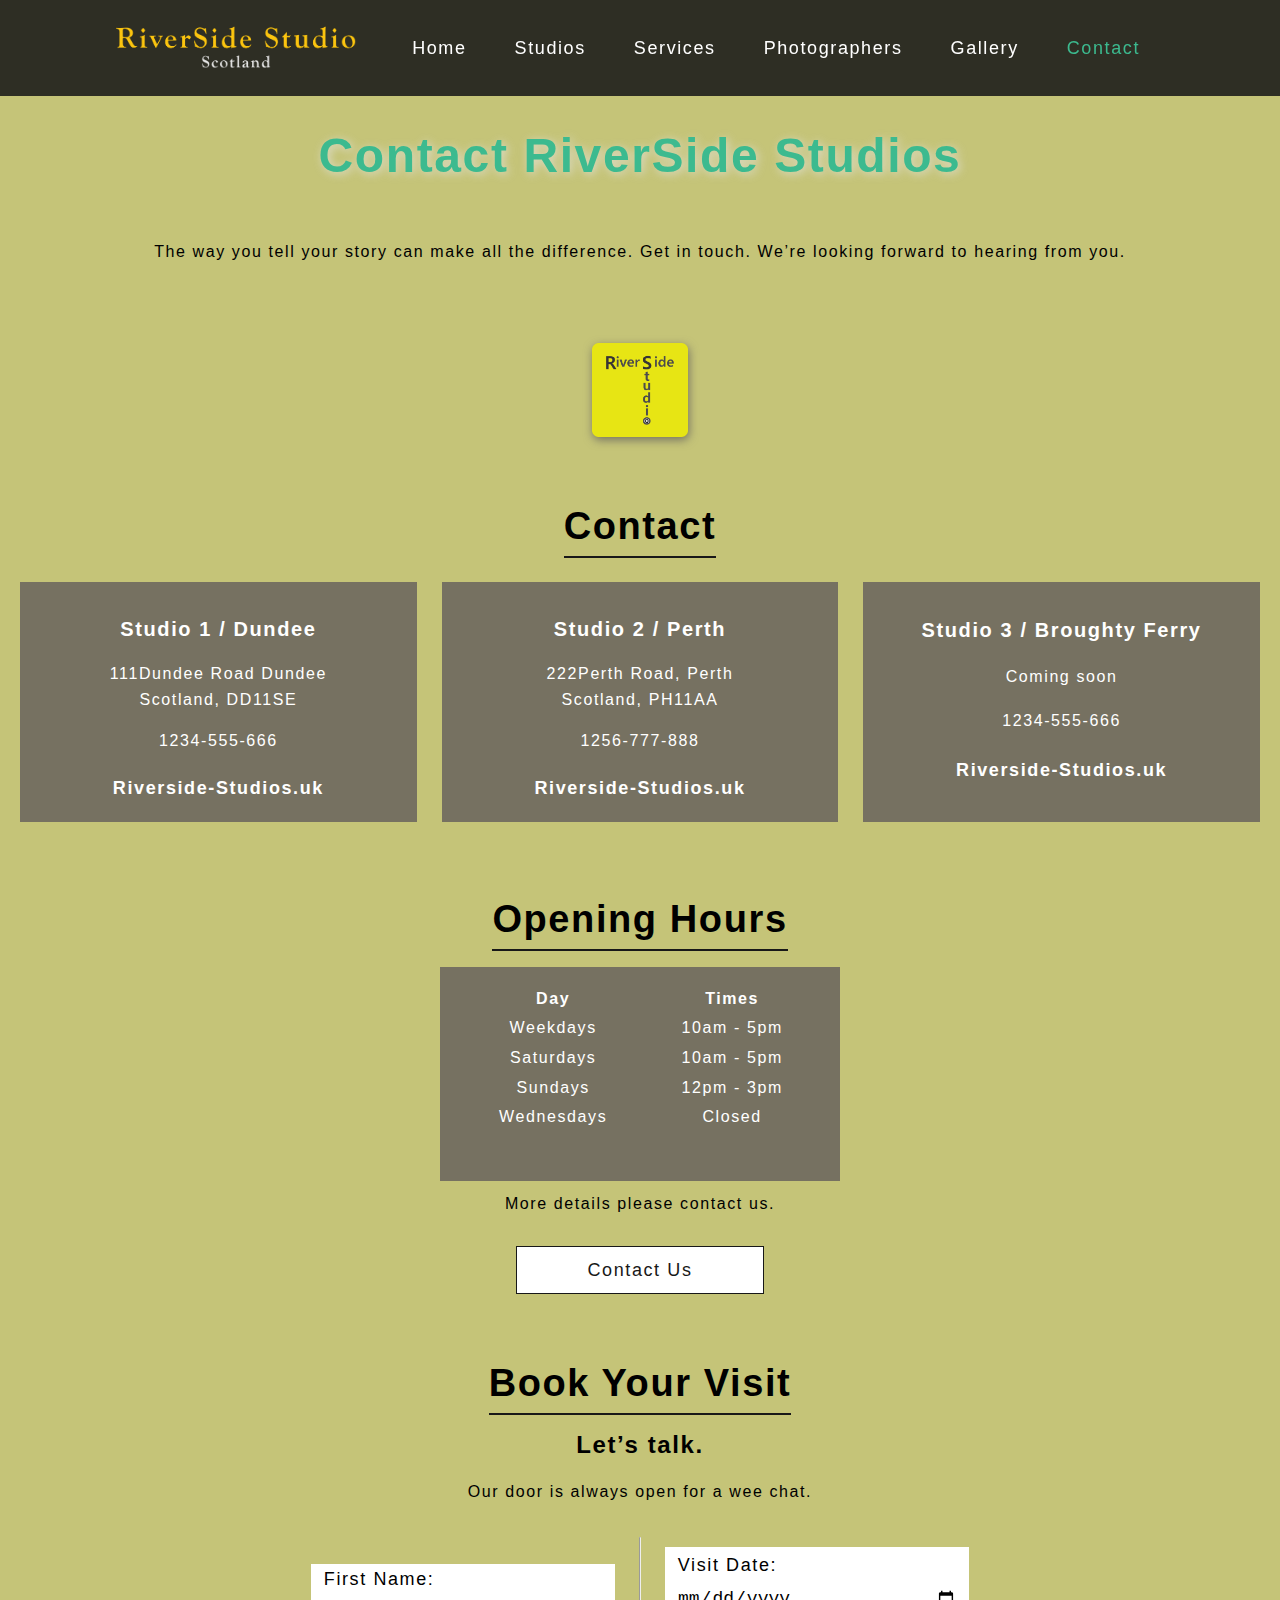
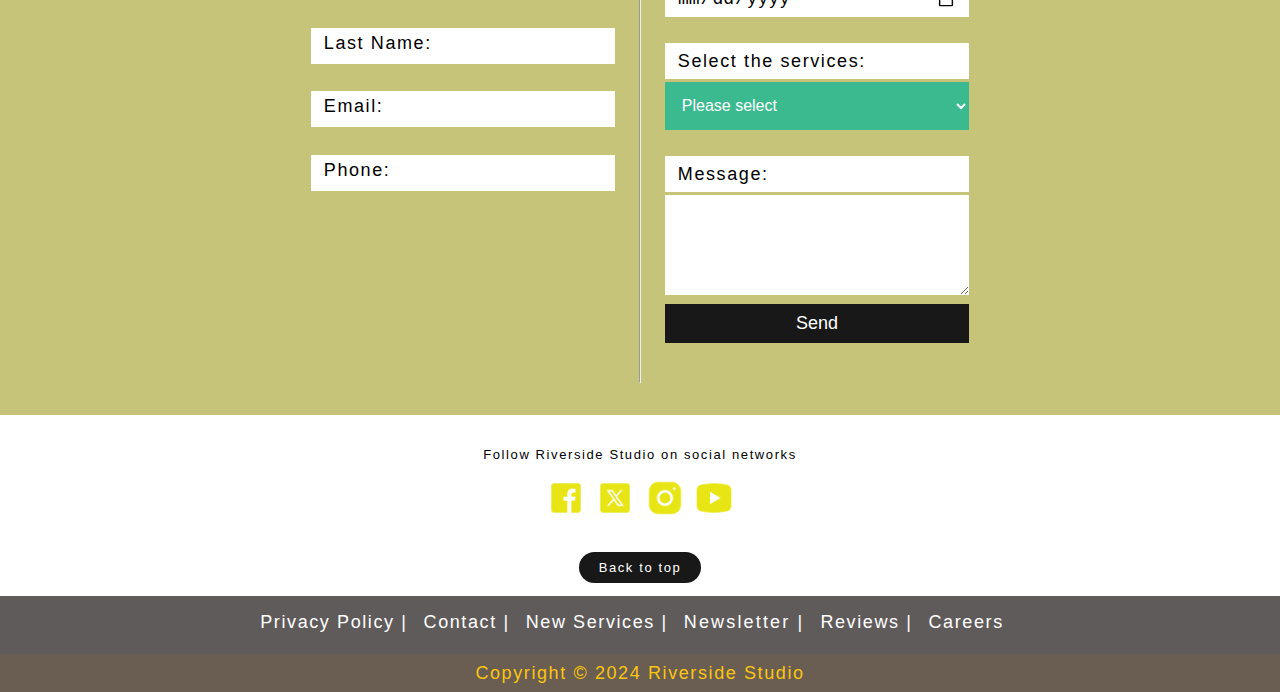
==== pages/contact.html @ 432f3d61 "redesign ver 1.0" ====
<!DOCTYPE html>
<html lang="en">
<head>
  <meta charset="UTF-8">
  <meta name="viewport" content="width=device-width, initial-scale=1.0">
  <meta name="description" content="Welcome to RiverSide studio, We offer you a wide-ranging choice of professional photographers with experience in many different areas of photography to make your dreams and ideas a reality."/>

  <title>RS Studio - Contact</title>

  <link rel="stylesheet" href="../css/style.css">
  <link rel="icon" href="../favicon/favicon.ico" id="favicon">
  <link rel="apple-touch-icon" href="favicon/apple-touch-icon.ico">

  <script src="../scripts/mobileNav.js" defer></script>
  <script src="../scripts/catNewsLetter.js" defer></script>
  <script src="../scripts/subscribeEmail.js" defer></script>
  
</head>

<body id="top">
  
  <header class="page-header">
    <section class="hero">      
      <div class="header-button">

        <div class="header-left"></div>

        <div class="header-middle">
          <a href="../index.html">
            <img src="../images/Logo_Typo.png" alt="Logo of Company" class="page-typo">
          </a>
        </div>

        <div class="header-right">
          <a href="javascript:;" class="mobile-btn" id="nav-btn">
            <img src="../images/menu_button.png" alt="mobile nav button">
          </a>

          <nav class="page-navigation" id="nav-list">
            <a href="javascript:;" class="close-btn" id="cls-btn-2">
              <img src="../images/button_close.png" alt="close button for mobile nav">
            </a>
            <ul class="navigation-list">
              <li><a href="../index.html">Home</a></li>
              <li><a href="studio.html">Studios</a></li>
              <li><a href="services.html">Services</a></li>
              <li><a href="photographers.html">Photographers</a></li>
              <li><a href="gallery.html">Gallery</a></li>
              <li><a class="active" href="contact.html">Contact</a></li>
            </ul>
          </nav>           
        </div>

      </div>
    </section>  

  <!-- @media size 1366px Start ***************************************************-->
    <section class="desktop-header">          
      <div class="header-button">
        <div class="header-middle">
          <a href="../index.html">
            <img src="../images/Logo_Typo.png" alt="Logo of Company" class="page-typo">
          </a>
        </div>         
      
        <div class="desktop-menu">
          <nav class="desktop-navigation">
            <ul class="navigation-menu">
              <li><a href="../index.html">Home</a></li>
              <li><a href="studio.html">Studios</a></li>
              <li><a href="services.html">Services</a></li>
              <li><a href="photographers.html">Photographers</a></li>
              <li><a href="gallery.html">Gallery</a></li>
              <li><a class="active" href="contact.html">Contact</a></li>
            </ul>
          </nav>
        </div>
      </div>   

    </section>
  </header>  
  <!-- @media size 1366px End *****************************************************-->

  <main class="page-content">

    <section class="contact-all">
      <div class="bg">
        <div class="services-title">
          <h1>Contact RiverSide Studios</h1>
        </div>
        <div class="copywriting_services">
          <p>
            The way you tell your story can make all the difference. Get in touch. We’re looking forward to hearing from you.
          </p>
        </div>

        <div class="section-contact">
          
          <div class="contact-logo">
            <a href="index.html">
              <img src="../images/Logo_front.png" alt="Logo of Company" class="page-logo">
            </a>
          </div>

          <div class="under-line">
           <h4>Contact</h4>
          </div>

          <div class="contact-box">
            
            <div class="contact-card">
              <div class="contact-studio">
                <h2>Studio 1 / Dundee</h2>
                  <p>111Dundee Road Dundee<br>Scotland, DD11SE</p>
                  <p>1234-555-666</p>
                  <a class="job-mail" href="mailto:Riverside-Studios.uk">Riverside-Studios.uk</a>
                  
              </div> 
            </div>
            <div class="contact-card">
              <div class="contact-studio">
                <h2>Studio 2 / Perth</h2>
                  <p>222Perth Road, Perth<br>Scotland, PH11AA</p>
                  <p>1256-777-888</p>
                  <a class="job-mail" href="mailto:Riverside-Studios.uk"> Riverside-Studios.uk</a>
                  
              </div>
            </div>
            <div class="contact-card">
              <div class="contact-studio">
                <h2>Studio 3 / Broughty Ferry</h2>
                <p>Coming soon</p>
                <p>1234-555-666</p>
                <a class="job-mail" href="mailto:Riverside-Studios.uk"> Riverside-Studios.uk</a>
              </div>
            </div>
            
          </div>
        </div>

        

        

        <div class="section-table">
          <div class="under-line">
            <h4>Opening Hours</h4>
          </div>

          <div class="table-container">
            <table>
              <tr>
                <th>Day</th>
                <th>Times</th>
              </tr>
  
              <tr>
                <td>Weekdays</td>
                <td>10am - 5pm</td>
              </tr>
  
              <tr>
                <td>Saturdays</td>
                <td>10am - 5pm</td>
              </tr>
  
              <tr>
                <td>Sundays</td>
                <td>12pm - 3pm</td>
              </tr>
  
              <tr>
                <td>Wednesdays</td>
                <td>Closed</td>
              </tr>
            </table>           
          </div>
          <p>More details please contact us.</p>
          <a href="pages/contact.html" class="btn-contact">Contact Us</a>
        </div>

        
        <div class="under-line">
          <a id="book" class="anchor"></a>
          <h4 >Book Your Visit</h4>
        </div>

        <div class="visit-title">
          <h2>Let’s talk.</h2>
          <p>Our door is always open for a wee chat.</p>
        </div>


        <div class="visit-box">
        <form action="#" method="post">
          <div class="contact-container">
            <div class="page-contact">
              <label for="firstName">First Name:</label>
              <input id="firstName" type="text" class="email" name="firstName" autocomplete="email" />
            </div>
            <div class="page-contact">
              <label for="lastName">Last Name:</label>
              <input id="lastName" type="text" class="email" name="lastName" />
            </div>
            <div class="page-contact">
              <label for="contact">Email:</label>
              <input id="contact" type="email" class="email" name="email" />
            </div>
            <div class="page-contact">
              <label for="email">Phone:</label>
              <input id="email" type="tel" class="email" name="phoneNumber" />
            </div>
          </div>

          <hr>

          <div class="contact-container">
            <div class="page-contact-data">
              <label >Visit Date:</label>
              <input id="date" type="date" class="email" name="visitDate" />
            </div>
            
            <div class="page-contact-data">
              <label for="date">Select the services:</label>

              <!-- <p>Select the services:</p> -->
              <div class="contact-select">
                <select name="service">
                  <option value="service">Please select</option>
                  <option value="weddings">Weddings</option>
                  <option value="events">Events</option>
                  <option value="family">Family photographs</option>
                  <option value="anniversary">Anniversary</option>
                  <option value="portrait">Portrait</option>
                  <option value="Editing">Editing</option>
                  <option value="rental">Rental</option>
                  <option value="other">Other</option>
                </select>
              </div>
            </div>

            <div class="page-contact">
              <label for="message">Message:</label>
              <textarea id="message" name="message"></textarea>
            </div>
            
            <div class="page-contact">
              <label for="send"></label>
              <input id="send" class= "submit-login" type="submit" value="Send">
            </div>
          </div>
        </form>
        </div>

      </div>
    </section>
   
  </main>

  <footer class="page-footer">
    
    <h5>Follow Riverside Studio on social networks</h5>
    
    <div class="footer-container">

      <a href="https://en-gb.facebook.com/" target="_blank" class="icon-container">
        <img class="footer-image" src="../images/facebook.png" alt="Icon of Facebook">
      </a>

      <a href="https://twitter.com/?lang=en-gb" target="_blank" class="icon-container">
        <img class="footer-image" src="../images/twitter.png" alt="Icon of twitter">
      </a>

      <a href="https://www.instagram.com/" target="_blank" class="icon-container">
        <img class="footer-image" src="../images/instagram.png" alt="Icon of instagram">
      </a>

      <a href="https://www.youtube.com/" target="_blank" class="icon-container">
        <img class="footer-image" src="../images/youtube.png" alt="Icon of youtube">
      </a>
      
    </div>

    <div class="footer-back">
      <a href="#top">Back to top</a>
    </div>
    
    <div class="footer-colum">
      <div class="footer-links">
        <ul>
          <li><a href="privacy_policy.html">Privacy Policy |</a></li>
          <li><a href="contact.html">Contact |</a></li>
          <li><a href="services.html">New Services |</a></li>
          <li><button id="btn8">Newsletter |</button></li>
          <li><a href="reviews.html">Reviews |</a></li>
          <li><a href="photographers.html#job">Careers</a></li>
        </ul>  
      </div>
    </div>
    <!-- CTA popup Start********************************************-->
    <div id="mask8" class="hidden8"></div>
      <div id="modal8" class="hidden8">
        
        <h2 class="cta-text">
          Subscribe to our Newsletter now and you’ll get 20% off your first shoot at our studio.
        </h2>

        <p class="cta-text2">Please enter your email address here</p>

          <div class="vip-join">
            <input type="email" class="btn-popup" name="mail" placeholder="email@example.com" required>
            <button id="btn18" type="submit" class="btn-primary-4">Subscribe</button>
          </div>
        
        <p class="cta-text3">
          By signing up, you confirm you’ve read our privacy notice and are happy for us to send you marketing emails. You can unsubscribe at any time by using either sending message or clicking the unsubscribe link at the bottom of our Newsletters.
        </p>
      </div>
    <!-- CTA popup End********************************************-->

    <div class="footer-end">
      <p>Copyright &copy; 2024 Riverside Studio</p>
    </div> 

  </footer>
</body>
</html>
---- css/style.css ----
* {
  margin: 0;
  padding: 0;
  box-sizing: border-box;
}

input[type=text]{ 
  -webkit-appearance: none;
  -moz-appearance: none;
  appearance: none; 
}

html {
  scroll-behavior: smooth;
}

a.anchor {
  display: block;
  padding-top: 6rem;
  margin-top: -6rem;
}

@font-face {
	font-family: 'Goudy Old Style Bold';
	src: url(Goudy-Old-Style-Bold.ttf) format("truetype");
}

body {
  min-height: 100vh;
  font-family: 'Helvetica Neue', Helvetica, Arial, sans-serif;
  letter-spacing: 0.1em;
  -webkit-text-size-adjust: 100%;
}

/* MOBILE DEVICE -- Start -- ********************************** */

.desktop-header {
  display: none;
}

h1,h2,h3,h4,h5,h6 {
  font-family: 'Helvetica Neue', Helvetica, Arial, sans-serif;
}

h1 {
  font-size: 0.875rem; /*14px*/
  color: #ffffff;
  padding: 0 1.25rem 1rem 1.25rem;
}

h2 {
  font-size: 1.5rem; /*24px*/
  margin: 1.25rem 0;
}
h3 {
  font-size: 2.375rem; /*38px*/
  color: #ffffff;
  text-align: left;
  padding: 0 1.25rem 1rem 1.25rem;
}

h4 {  
  font-size: 1.75rem; /*28px*/
  display: inline-block;
  border-bottom: 2px solid #181818;
  padding-bottom: 0.5rem; /*8px*/
  margin: 1rem 0;
}

.under-line {
  text-align: center;
  margin: 0 1.25rem; /*2px*/
}

h5 {
  font-size: 0.813rem; /*13px*/
  text-align: center;
  font-weight: 200;
}

h6 {
  font-size: 1.125rem; /*18px */
  /* display: inline-block; */
  /* padding-bottom: 0.5rem; */
  /* border-bottom: 2px solid #181818; */
  /* margin: 1rem; */
}

p {
  font-size: 1rem;
  line-height: 1.6;
  font-family: 'Helvetica Neue', Helvetica, Arial, sans-serif;
}

/* HEADER */
.header-button {
  position: fixed;
  top: 0;
  right: 0;
  z-index: 100;
  padding: 0.5rem 1.25rem 0.3rem 1.25rem;
  background-color: #181818df;
  display: flex;
  justify-content: space-between;
  align-items: center;
  width: 100%;
}

.header-left {
  width: 1.25rem;
}

.header-middle img {
  width: 8.5rem;
}

.header-content {
  width: 100%;
  display: flex;
  flex-direction: column;
  align-items: center;
  justify-content: space-evenly;
  background-image: url("../images/studio_home.jpg"), linear-gradient(180deg, #1d5a4783 0%, #322d26aa 80%);
  background-blend-mode: overlay;
  background-position: center center;
  background-size: cover;
}
.mobile-btn,
.close-btn {
  text-decoration: none;
}

.mobile-btn img {
  width: 1.09rem;
  transition-duration: 0.5s;
}

.close-btn:hover img,
.mobile-btn:hover img{
  transform: scale(1.2);
  transition-duration: 0.5s;
}

.close-btn img {
  width: 1rem;
  position: absolute;
  top: 8%;
  left:90%;
  transform: translate(-50%,-50%);
}

form .subscribe {
  /* padding: 0 0 1rem 0; */
  position: relative;
  text-align: center;
}

form label,
form input {
  display: block;
  font-size: 1rem; /*16px*/
  width: 78%;
  margin: 0 auto;
}

form label {
  cursor: text;
  padding: 0 0.5px;
  transform-origin: left;
  transform: translateY(0);
  transition: all 0.25s;
  position: absolute;
  top: 0.625rem; /*10px*/
  background-color: transparent;
  right: 0;
  bottom: 0;
  left: 0;
  margin: auto;
}

form label.move {
  transform: translateY(-1.875rem) scale(1); /*30px*/
  font-size: 0.875rem; /*14px*/
}
.btn-popup:focus,
form .focus {
  outline: 0;
}

form .email {
  max-width: 35rem;
  height: 2.25rem; /*36px*/
  padding: 0 0.75rem; /*12px*/
  border: none;
  /* border-bottom: 2px solid #181818; */
  margin: auto;
  transition: all 0.25s;
}

form .submit-login {
  width: 78%;
  margin: 1rem auto;
  padding: 0.5rem 0;
  background-color: #181818;
  color: #ffffff;
  border: 1px solid #181818;
  font-size: 1.125rem; /*18px*/
}

.page-navigation img {
  text-align: right;
}

.page-navigation {
  background-color: #ffffffeb;
  position: fixed;
  z-index: 40;
  top: 2.8rem;
  right: 0;
  overflow-x: hidden;
  /* text-align: center; */
  width: 18.75rem; /*300px*/
  transition: all 0.2s;
  transform: translate(18.75rem); /*300px*/
  padding: 1.5rem;
}

.page-navigation li {
  margin: 0.5rem 0;
}

.page-navigation a {
  color: #181818;
  display: block;
  font-size: 1.2rem;
  padding: 0.5rem 0;
  text-align: left;
  text-decoration: none;
  white-space: nowrap;
}

.page-navigation a:hover {
  color: #3cba8f;
}

.page-navigation a.active {
  color: #3cba8f;
}

.logo-box {
  z-index: 10;
  margin: 0 auto;
  /* width: 9.375rem;
  margin: 4rem 0 2rem 0;
  display: flex;
  justify-content: center;
  align-items: center; */
}

.page-logo {
  width: 3.75rem; /*60px*/
  margin: 4rem 0 2rem 0;
  z-index: 20;
}

.navigation-list {
  list-style: none;
}

.footer-colum a:hover {
  color: #3cba8f;
}

.footer-colum li:hover {
  color: #3cba8f;
}

/*Java Script*************/
/* nav.show-pulldown, */
nav.show-navigation,
div.show-form {
  width: 70%;
  max-width: 30rem; /* 480px */
  transform: translate(0);
}
/*************************/

.hero-text {
  padding-bottom: 2rem;
}

.hero-text h1 {
  max-width: 30rem; /* 680px */
}

.hero-copywriting {
  font-size: 1rem;
  font-weight: 200;
  padding: 0 1.25rem 1rem 1.25rem;
  color: #ffffff;
  /* margin: 0 auto; */
  max-width: 1500px;
}

.hero-copywriting a {
  margin: 2rem auto;
  text-align: center;
}

.hero-content {
  text-align: center;
  padding: 1.25rem; /*20px*/
}

.copywriting {
  max-width: 1500px;
  margin: 0 auto;
}

.btn-text {
  font-size: 1.375rem; /*22px*/
  color: #ffffff;
  line-height: 1.3;
}

 
.hidden4, .hidden5, .hidden6, .hidden7, .hidden8, .hidden9, .hidden10,
.hidden {
  display: none;
}

p.cta-text {
  color: #695e51;
  font-size: 1.375rem; /*22px*/
  font-weight: 700;
  padding: 0 0 1rem;
  margin: 0;
}

p.cta-text2 {
  font-size: 1rem;
  color: #695e51;
  padding: 0;
  margin: 0;
}

p.cta-text3 {
  color: #695e51;
  font-size: 0.688rem; /*11px*/
  text-align: left;
  padding: 0;
  margin: 0;

}
#mask4, #mask5, #mask6, #mask7, #mask8, #mask9, #mask10,
#mask2,
#mask {
  background: #000000b3;
  position: fixed;
  top: 0;
  bottom: 0;
  right: 0;
  left: 0;
  z-index: 101;
}
#modal4, #modal5, #modal6, #modal7,#modal8, #modal9, #modal10,
#modal2,
#modal {
  background: #fff;
  width: 80%;
  max-width: 42rem;
  padding: 24px;
  border-radius: 4px;
  color: #695e51;
  position: fixed;
  top: 10%;
  left: 10%;
  right: 10%;
  text-align: center;
  margin: 0 auto;
  z-index: 102;
}

.btn-text-2 {
  font-weight: 500;
  color: #ffffff;
}

.copywriting_left h2 {
  text-align: start;
  padding-bottom: 1.25rem;
  line-height: 1.3;
  max-width: 1500px;
}

.copywriting_services {
  margin: 1.25rem;
}
.copywriting_services p {
  font-size: 1rem;
  font-weight: 200;
  max-width: 1500px;
  text-align: center;
  padding: 0 0 1.125rem 0;
}

.copywriting_right p {
  font-size: 1rem;
  font-weight: 200;
  text-align: start;
  padding: 0 0 1.125rem 0;
  color: #181818;
  max-width: 1500px;
  /* letter-spacing: 0.1em; */
}

.copywriting_right a {
  margin: 2rem auto;
  text-align: center;
}

.services-container {
  margin: 0 auto;
  display: flex;
  flex-flow: row wrap;
  padding: 1rem;
  max-width: 1500px;
}

.home-card,
.service-card {
  margin: 1rem 0;
}

#new-services {
  border: 2px solid #fcc50f;
}

.private-container {
  margin: 1rem auto;
  padding: 1.25rem;
  max-width: 1500px;
}

/* GOOGLE map */
.video-container,
.gmap-container {
  margin: 1rem auto;
  padding: 1.25rem;
  max-width: 47.5rem;
}

.content-video,
.google-map {
  position: relative;
  padding-bottom: 50%;
  width: 100%;
  height: 0;
  margin-bottom: 2rem;
}

.content-video iframe,
.google-map iframe {
  position: absolute;
  top: 0;
  left: 0;
  width: 100%;
  height: 100%;
  border: 0px;
}

.private-card {
  margin: 0 0 4rem 0;
}

.home-card p,
.private-card p,
.service-card p {
  color: #181818;
  background-color: #ffffff;
  margin: auto;
  font-size: 1rem; /*16px*/
}

.section-contact p {
  color: #181818;
  padding: 0 0 1.25rem 0;
}

.job-mail {
  font-size: 1.125rem; /*18px*/
  font-weight: bold;
  display: block;
  text-align: center;
  color: #181818;
  padding: 0.5rem;
  width: 15.625rem;
}

.job-mail:hover {
  background-color: #181818;
  color: #ffffff;
}

.btn-primary {
  background-color: #e7e514;
  color: #695e51;
  margin: 1.25rem 0;
  width: 10rem; /*200px*/

  font-size: 0.875rem; /*14px*/
  text-decoration: none;
  border: none;
  display: block;
  text-align: center;
  padding: 0.6rem;
}

.btn-primary-2 {
  background-color: #3cba8f;
  color: #ffffff;
  margin: 1rem 1.25rem 1rem 1.25rem;
  width: 10rem; /*128px */

  font-size: 0.875rem; /*14px*/
  text-decoration: none;
  border: none;
  display: block;
  text-align: center;
  padding: 0.6rem;
}

.btn-primary-3 {
  background-color: #181818;
  color: #ffffff;
  margin: 1.25rem 0;
  width: 13.5rem; /*216px*/
  font-family: 'Helvetica Neue', Helvetica, Arial, sans-serif;

  font-size: 0.875rem; /*14px*/
  text-decoration: none;
  border: none;
  display: block;
  text-align: center;
  padding: 0.6rem;
  letter-spacing: 0.1em;
}

.btn-primary-4 {
  background-color: #e7e514;
  color: #695e51;
  margin: 1.25rem auto;
  width: 11.5rem; /*200px*/

  font-size: 0.875rem; /*14px*/
  text-decoration: none;
  border: none;
  display: block;
  text-align: center;
  padding: 0.6rem;
}

.btn-popup,
.btn-contact {
  display: block;
  text-align: center;
  margin: 1.25rem auto;
  padding: 0.6rem;
  width: 12.5rem; /*200px*/
}
.btn-popup:hover {
  color: #181818;
}
.btn-primary-4:hover,
.btn-primary:hover,
.btn-contact:hover {
  background-color: #181818;
  color: #ffffff;
}

.btn-primary-2:hover {
  background-color: #e7e514;
  color: #695e51;
}

.btn-primary-3:hover {
  background-color: #e7e514;
  color: #695e51;
}

.btn-popup,
.btn-contact {
  background-color: white;
  color: #181818;
  font-size: 1rem; /*16px*/
  text-decoration: none;
  border: 1px solid #181818;
}

.service img,
.private img {
  width: 100%;
}

.map img {
  width: 100%;
}

section > p {
  margin: 1rem 0 2rem;
}

/* CLIENTS-LOGO & FOOTER-ICON */
.section-clients {
  padding-bottom: 4rem;
}
.client-container {
  display: flex;
  flex-wrap: wrap;
  justify-content: center;
  align-items: center;
  margin: 0 auto;
  background-color: #695e51;
  padding: 2rem 1.25rem;
  max-width: 1500px;
}

.client-image {
  width: 90%;
}

.logo-container {
  width: 9rem;
  height: 9rem;
  margin: 0.5rem;
  display: flex;
  justify-content: center;
  align-items: center;
  background-color: #ffffff;
}

.footer-container {
  display: flex;
  justify-content: center;
}

.footer-image {
  width: 2.5rem;
  height: 2.5rem;
  margin: 1rem 0.3rem;
}

/* TABLE - opening time - */
table {
  margin: 0 auto;
  width: 90%;
  max-width: 25rem; /*400px*/
  min-width: 19rem; /*304px*/
  border: none;
}

th {
  text-align: center;
  padding: 0.3rem;
}

td {
  text-align: center;
  padding: 0.3rem;
}

/*SUBSCRIBE form*/
.section-subscribe {
  margin-top: 0;
  padding: 1rem;
}

.section-subscribe h2 {
  font-size: 1.125rem;
  display: flex;
  justify-content: center;
  text-align: center;
}
.subscribe {
  margin-top: 2rem;
}

.subscribe-email {
  text-align: center;
  position: relative;
}

.subscribe input {
  text-align: center;
  border-bottom: 2px solid #181818;
}

form .submit {
  background-color: #181818;
  color: #ffffff;
  font-size: 1rem; /*16px*/
  width: 13.5rem; /*200px*/
  margin: 1rem auto;
  padding: 0.6rem;
  text-align: center;
  border: 1px solid #181818;
  letter-spacing: 0.1em;
}

form .submit:hover {
  background-color: #e7e514;
  color: #695e51;
  border: 1px solid #e7e514;
}

::placeholder {
  color: #d1d0cf;
}

/* for old Edge */
::-ms-input-placeholder {
  color: #d1d0cf;
}

/* for old IE */
:-ms-input-placeholder {
  color: #d1d0cf;
}

/* FOOTER */
.page-footer {
  margin-top: 2rem;
}

.footer-back {
  display: none !important;
}

.footer-colum {
  background-color: #5f5b5b;
  padding: 1rem;
}

.footer-links ul {
  display: flex;
  flex-wrap: wrap;
  justify-content: center;
}

.footer-links li {
  list-style: none;
  margin: 0 1rem 0.3rem 0;
}

.footer-links a {
  text-decoration: none;
  font-size: 0.813rem; /*13px*/
  color: #ffffff;
  font-weight: 200;
}

.footer-links button {
  padding: 0;
  border: none;
  outline: none;
  appearance: none;
  background: none;
  cursor: pointer;
  color: #ffffff;
  font-weight: 200;
  font-size: 0.813rem;
  font-family: 'Helvetica Neue', Helvetica, Arial, sans-serif;
  letter-spacing: 0.12em;
}

.footer-end {
  background-color: #695e51;
  text-align: center;
}

.footer-end p {
  font-size: 0.688rem; /*11px*/
  padding: 0.3rem;
  color: #fcc50f;
  font-weight: 200;
}

/* page STUDIO */
.services-title h1 {
  color: #3cba8f;
  font-size: 1.75rem; /*38px*/
  padding: 5rem 1.25rem 0 1.25rem;
  text-align: center;
  filter: drop-shadow(2px 2px 5px rgba(228, 228, 228, 0.773));
}

.studio p {
  font-size: 1.125rem;
  padding: 0.5rem 1rem 0;
  color: #3cba8f;
  margin-top: 3.1rem;
}

.studio-two img {
  width: 100%;
  margin: 1.5rem 0;
}

.image {
  display: block;
  width: 100%;
  height: auto;
  margin-bottom: 1rem;
}

.service-image {
  display: block;
  width: 100%;
  height: auto;
  padding-top: 0;
}

.studio-container {
 position: relative;
 width: 100%;
}

.overlay {
  position: absolute;
  top: 0;
  left: 0;
  width: 100%;
  height: 100%;
  background-color: rgba(28, 13, 57, 0.223);
}

.text {
  color: #ffffff;
  font-size: 1.125rem;
  position: absolute;
  top: 50%;
  left: 50%;
  -webkit-transform: translate(-50%, -50%);
  -ms-transform: translate(-50%, -50%);
  transform: translate(-50%, -50%);
  text-align: center;
}

.studio-card {
  padding: 1.25rem;
}

/* page PHOTOGRAPHERS */
.requirement p{
  text-align: start;
  padding: 1rem 2rem 0;
}

.requirement p a {
  font-size: 1.125rem;
  font-weight: 700;
  text-decoration: none;
  color: #3cba8f;
}

.image-box {
  width: 100%;
  max-width: 47.5rem;
  margin: 0 auto;
  padding-bottom: 1rem;
}

/* page GALLERY */

.gallery-container {
  display: flex;
  flex-wrap: wrap;
  justify-content: space-evenly;
  margin: 0 0.5rem 5rem;
}

.gallery-card-bottom,
.gallery-card-top {
  width: 45%;
  margin-bottom: 1rem;
  margin: 0.5rem;
  overflow: hidden;
}

.gallery-card-bottom img,
.gallery-card-top img {
  transition: 1s all;
}

.gallery-card-bottom img:hover,
.gallery-card-top img:hover {
  transform: scale(1.4, 1.4);
  transition: 1s all;
  display: flex;
  justify-content: center;
}

.gallery-image {
  width: 100%;
}

.gallery-inner {
  position: relative;
}

.gallery-inner a {
  position: absolute;
  color: white;
  bottom: 5%;
  left: 0;
  padding: 0.3rem 1rem;
  background-color: #1818189f;
  font-size: 0.875rem;
  text-decoration: none;
}

.gallery-inner a:hover {
  background-color: #181818;
}

/* page CONTACT*/
.contact-all {
  background-image: url("../images/contact01.jpg"), linear-gradient(rgba(0, 0, 0, 0.3), rgba(0, 0, 0, 0.3));
  background-blend-mode: overlay;
  background-position: center center;
  background-size: cover;
}

.bg {
  background-color: #e7e4145d;
  margin: 0 auto;
}

.section-contact {
  padding: 1.25rem;
}

.contact-logo img {
  margin: 0 0 1.25rem 0;
  filter:drop-shadow(1px 3px 5px #5f5b5bc5);
}

.contact-logo {
  text-align: center;
}

.table-container {
  background-color: #5f5b5bc8;
  width: 90%;
  max-width: 25rem;
  min-width: 19rem;
  margin: 0 auto;
  padding: 1rem 0;
}

.table-container th, 
.table-container td {
  color: #ffffff;
}

.section-table {
  padding-bottom: 2rem;
}

.section-table p {
  text-align: center;
  padding: 0.6rem;
}

.contact-all label {
  min-width: 19rem;
  max-width: 25rem;
  position: relative;
  margin: 1.4rem auto;
  padding-left: 0.8rem;
  cursor: text;
  transform-origin: left;
  transform: translateY(0);
  transition: all 0.25s;
  top: 0.625rem;
  background-color: transparent;
  right: 0;
  bottom: 0;
  left: 0;
}

.contact-all input {
  min-width: 19rem;
  max-width: 25rem;
  margin-top: -2.4rem;
}

.submit-login:hover {
  background-color: #e7e514;
  color: #695e51;
  border: 1px solid #e7e514;
}

.visit-title {
  text-align: center;
  margin: 0 1.25rem;
}

.visit-title h2 {
  margin-top: 0;
}

.visit-box {
  padding: 1rem 0 2rem 0;
}

form input[type="date"] {
  min-width: 19rem;
  max-width: 25rem;
  margin: 0.5rem auto 0;
  cursor: text;
}

.contact-container 

.page-contact-data {
  width: 100%;
}
.page-contact-data label,
.page-contact-data p{
  height: 2.25rem;
  margin: 0 auto;
  padding: 0.5rem 0.8rem;
  background-color: #ffffff
}

form label[for="message"],
form label[for="service"],
form label[for="date"] {
  min-width: 19rem;
  max-width: 25rem;
  height: 2.25rem;
  text-align: left;
  margin: 0.8rem auto;
  padding: 0.5rem 0.8rem;
  background-color: #ffffff;
}

form label[for="send"] {
  margin-top: 3rem;
}

.contact-select {
  display: flex;
  justify-content: center;
  align-items: center;
  position: relative;
  min-width: 19rem;
}

textarea {
  padding: 0.75rem;
  border: none;
  margin: auto;
  transition: all 0.25s;
  height: 100px;
  min-width: 19rem;
  width: 78%;
  max-width: 25rem;
  display: flex;
  justify-content: center;
  position: relative;
}

form select[name="service"] {
  border: none;
  font-size: 1rem;
  background-color: #3cba8f;
  color: #ffffff;
  height: 3rem;
  padding: 0.8rem;
  min-width: 19rem;
  max-width: 25rem;
  width: 78%;
}

form select::after {
  position: absolute;
  content: "";
  width: 0.5rem;
  height: 0.5rem;
  right: 0.625rem;
  top: 50%;
  transform: translateY(-50%) rotate(45deg);
  border-bottom: 2px solid #fff;
  border-right: 2px solid #fff;
  z-index: -1;
}

form select::-ms-expand {
  display: none;
}

hr {
  display: none;
}

.page-contact-data {
  margin-bottom: 1rem;
}

.contact-box {
  margin: 2rem 0 0 0;
}

.contact-card {
  margin-bottom: 2rem;
}

.contact-studio {
  display: flex;
  flex-direction: column;
  justify-content: space-around;
  align-items: center;
  width: 100%;
  height: 15rem;
  padding: 1rem 1rem 2rem 1rem;
  color: #ffffff;
  background-color: #5f5b5bc8;
  text-align: center;
  margin: 0.5rem 0 0.5rem;
}

.contact-studio h2 {
  font-size: 1.25rem;
}

.contact-studio p {
  color: #ffffff;
  padding: 0 0 1rem 0;
}

.contact-studio a {
  color: #ffffff;
  text-decoration: none;
}

.contact-studio a:hover {
  color: #fcc50f;
}

.contact-container {
  padding-bottom: 1.5rem;
}

/* Page MAINTENANCE */

.logo-typo {
  z-index: 10;
  margin: 2rem auto;  
}

.logo-typo img{
  width: 15rem; /*60px*/
  z-index: 20;
}

.maintenance-card {
  width: 100%;
  max-width: 1500px;
  text-align: center;
  margin: 0 auto;
  
}

.maintenance-inner {
  display: flex;
  flex-direction: column;
}

.back-home {
  display: block;
  text-align: center;
  margin: 1.25rem;
  margin: 1.25rem 1.25rem 2.3rem 1.25rem;
}

.back-home a {
  text-decoration: none;
  color: #ffffff;
  font-size: 0.813rem;
  background-color: #5f5b5b;
  padding: 0.5rem 1.25rem;
  border-radius: 1rem;
}

.back-home a:hover {
  color: #695e51;
  background-color: #e7e514;
}

.maintenance-title p {
  font-size: 1.438rem;
  font-weight: bold;
  margin: 1.25rem;
  background-color: #e7e514;
}

.maintenance-info p {
  font-size: 1.125rem;
  margin: 1rem 2rem;
  line-height: 2;
  text-align: center;
}

/* page PRIVACY POLICY */
.section-privacy {
  margin: 0 1.25rem;
}
.privacy-title h2 {
  text-align: left;
}
.privacy-policy p {
  width: 100%;
  margin: 1.25rem 0;
}

.privacy-policy ul {
  padding-left: 2rem;
}

.privacy-policy li {
  padding-bottom: 2rem;
  line-height: 1.6;
}


/*----------------------------------------------------------------------*/
/* @media only screen and (min-width: 375px) and (min-width: 768px) { */
  @media only screen and (min-width: 768px) {
  
  .header-button {
    padding: 1.25rem 4rem;
  }

  .header-content {
    padding: 3rem 3rem 2rem 3rem;
    align-items: start;
    height: 80vh;
  }

  .page-navigation {
    top: 6rem;
  }

  .page-logo {
    width: 6rem;
    margin: 6rem 0 3rem 0;
  }

  .header-middle img {
    width: 15rem;
  }

  .hero-text h1 {
    font-size: 1rem;
  }

  .hero-copywriting,
  h3 {
    max-width: 42.5rem; /*680px */
  }

  .hero-copywriting {
    font-size: 1.25rem;
    max-width: 42.5rem; /*680px */
  }

  form label,
  form input,
  .home-card,
  .private-card p,
  .service-card p,
  .copywriting_right p {
    font-size: 1.125rem; /*18px */
  }

  .hero-content {
    padding: 1.25rem 4.25rem;
  }

  .btn-primary,
  .btn-primary-2 {
    font-size: 1.125rem;
    width: 13rem;
  }

  form .submit,
  .btn-popup,
  .btn-contact,
  .btn-primary-3,
  .btn-primary-4 {
    font-size: 1.125rem;
    width: 15.5rem; /*216px*/
    padding: 0.8rem;
  }

  p.cta-text3 {
    font-size: 0.813rem; /*13px*/
  }

  /* .login-form {
    margin: 0.85rem auto;
  } */

  form label.move {
    transform: translateY(-35px) scale(1);
    font-size: 1rem; /*16px*/
  }

  .subscribe {
    margin-top: 3rem;
  }

  form input[type="email"],
  form input[type="password"] {
    height: 2.25rem; /*45px*/
  }

  .private-container,
  .services-container {
    display: flex;
    flex-wrap: wrap;
    justify-content: flex-start;
  }

  .home-card,
  .private-card,
  .service-card {
    width: 45%;
    margin: 1rem auto;
  }

  .private-card p {
    height: 12rem;
  }

  .client-container {
    padding: 2rem;
  }

  .map img {
    padding: 2rem 0 0 0;
  }

  table {
    padding-bottom: 2rem;
  }

  .contact-box {
    display: flex;
    justify-content: space-between;
    max-width: 1500px;
    /* max-width: 2000px; */
    margin: 0 auto;
  }
  .contact-card {
    width: 32%;
  }

  .footer-container img {
    transition:1s all;
  }

  .footer-container img:hover {
    transform:scale(1.2,1.2);
    transition:1s all;
  }

  .footer-back {
    display: none !important;
  }

  /* page STUDIO */
  .services-title h1 {
    padding: 8rem 0 1rem;
  }

  .copywriting_services {
    padding: 1.25rem 3.25rem;
    display: flex;
    flex-direction: column;
    align-items: center;
  }

  .studio-box {
    /* max-width: 2000px; */
    max-width: 1500px;
    margin: 0 auto;
  }

   .studio-card p {
    font-size: 1.25rem;
    padding-bottom: 1rem;
  }

  .card-top {
    display: flex;
    justify-content: center;
  }

  .card-bottom {
    display: flex;
    justify-content: center;
  } 

  .studio-inner {
    display: flex;
    width: 45%;
    margin: 1rem;
    flex-direction: column;
    justify-content: center;
  }

  .image {
    margin-bottom: 0;
  }

  /* page GALLERY */
  .gallery-inner a {
    font-size: 1rem;
  }

  /* page CONTACT */
  form select[name="service"] {
    max-width: 25rem;
  }

  textarea {
    max-width: 25rem;
  }

  .visit-box {
    display: flex;
    justify-content: center;
    padding-top: 2rem;
  }

  .contact-all form {
    display: flex;
    justify-content: center;
  }

  hr {
    display: block;
    border-top: 1px dashed #bbb;
    border-bottom: 1px dashed #fff;
    margin: 0 1.5rem;
  }
  
  /* page MAINTENANCE */
  .maintenance-title p {
    padding: 2rem;
  }

  .maintenance-inner {
    margin: 0 4rem;
  }

  
  /* form select[name="service"],
  .page-contact-data p {
    width: 19rem;
  } */

  /* page PRIVACY POLICY */
  .privacy-left {
    padding: 0 5rem;
  }

}

/* ------------------------------------------------------------------------ */
@media only screen and (min-width: 1280px/*1365px*/) {
  
  .hero {
    display: none;
  }

  .desktop-header {
    display: block;
  }

  a.anchor {
    padding-top: 7rem;
    margin-top: -7rem;
  }

  h2 {
    font-size: 1,75rem;
  }
  
  h3 {
    font-size: 4rem;
    max-width: 65rem;
  }

  h4 {
    font-size: 2.375rem;
  }
  
  /* page HOME */
  .page-header {
    margin: 0 auto;
  }

  .header-button {
    padding: 1.25rem 7.25rem;
  }

  .private-card p {
    height: 9rem;
  }

  .footer-links button,
  .footer-links a,
  .footer-end p {
    font-size: 1.125rem;
  }
 
  .desktop-menu {
    display: block;
  }

  .navigation-menu a,
  .list-right a {
    color: #ffffff;
    text-decoration: none;
    font-size: 1.125rem;
  }

  .navigation-menu a:link {
    color: #ffffff;
  }

  .navigation-menu a.active {
    color: #3cba8f;
  }

  .list-right a:hover,
  .navigation-menu a:hover {
    color: #fcc50f;
    /* text-decoration: underline;
    text-decoration-color: #fcc50f; */
  }

  .navigation-menu {
    display: flex;
    justify-content: center;
    list-style: none;
    text-decoration: none;
  }

  .navigation-menu li {
    margin: 1rem 1.5rem;
  }

  .hero-text h1 {
    font-size: 1.375rem;
    max-width: initial;
  }

  .header-content {
    padding: 3rem 6rem 2rem 6rem;
  }

  .hero-copywriting {
    font-size: 1.375rem;
    /* max-width: 65rem; */
  }

  .copywriting_right p {
    font-size: 1.375rem;
  }
  
  .section-subscribe h2 {
    font-size: 1.5rem;
  }
  
  .studio-inner h2,
  .private-inner h2,
  .card-inner h2,
  .copywriting_left h2 {
    font-size: 2rem;
  }
  
  .services-title h1 {
    font-size: 3rem;
  }
  
  .home-card,
  .service-card {
      width: 30%;
      margin: 2rem auto;
  }

  .home-card p {
    height: 6rem;
  }

  .service-card p {
    height: 19rem;
  }
  .studio-card {
    margin-top: 2rem;
    margin-bottom: 4rem;
  }

  .footer-back {
    display: block !important;
    text-align: center;
    margin: 1.25rem;
  }

  .footer-back a {
    text-decoration: none;
    color: #ffffff;
    font-size: 0.813rem;
    background-color: #181818;
    padding: 0.5rem 1.25rem;
    border-radius: 1rem;
  }

  .footer-back a:hover {
    color: #ffffff;
    background-color: #5f5b5b;
  }

  .text {
    font-size: 1.375rem;
  }

  /* page PHOTOGRAPHERS */

  .requirement p a {
    font-size: 1.375rem;
  }

  /* page GALLERY */
  .studio {
    display: inline-block;
  }

  .gallery-card-top,
  .gallery-card-bottom {
    width: 23%;
  }

  .gallery-new,
  .gallery-wedding,
  .gallery-event,
  .gallery-family,
  .gallery-anniversary,
  .gallery-portrait,
  .gallery-rental {
    width: 100%;
    max-width: 1500px;
    margin: auto;
  }

  /* page CONTACT */
  
  .contact-all {
    margin-top: 0;
  }

  .bg {
    width: 100%;
  }

  .contact-logo img {
    margin-bottom: 3rem;
  }

  /* OVERLAY on the images */
  .overlay {
    opacity: 0;
    transition: 0.5s ease;
  }

  .studio-container .overlay {
    opacity: 0;
  }

  .studio-container:hover .overlay {
    opacity: 1;
  }

  .client-container {
    margin: 2rem auto;
  }

  form input[type="email"],
  form input[type="password"] {
    width: 50%;
  }

  form .submit-login {
    width: 50%;
  }
  
  /* .login-right-btn img {
    width: 2.5rem;
    padding: 0.6rem;
    background-color: #3cba8f;
    border-radius: 30% 0% 30% 30%;
    cursor: pointer;
    transition-duration: 0.5s;
  }

  .login-right-btn img:hover {
    background-color: #181818;
  }

  .login-right-form {
    background-color: #ffffffe2;
    position: fixed;
    z-index: 50;
    top: 5.3rem;
    right: 0;
    padding: 2rem 0 3rem 0;
    margin: 0.8rem auto;
    text-align: center;
    transition: 0.5s;
    transform: translate(100%);
  }

  filter: drop-shadow(1px 3px 5px #5f5b5bc5);

  .show-log-dsk-form {
    width: 50%;
    transform: translate(0);
  } */

  
}
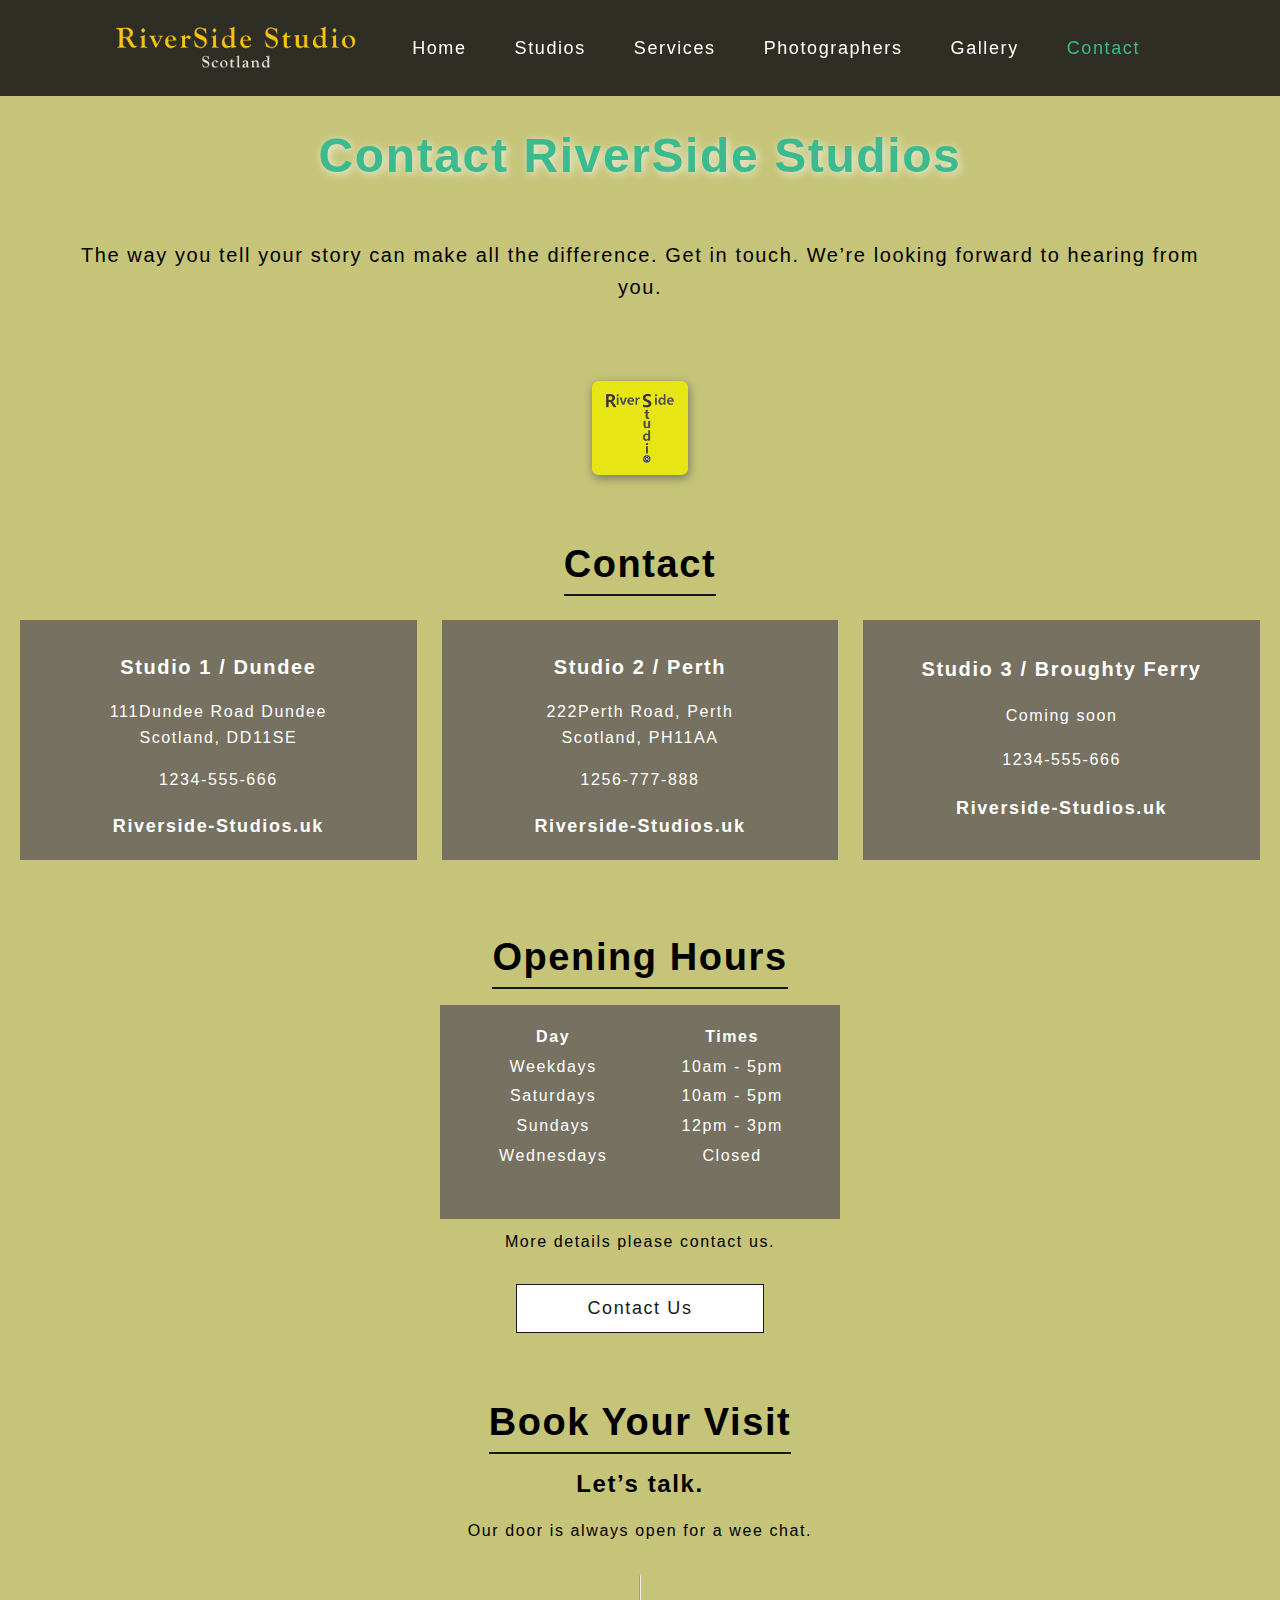
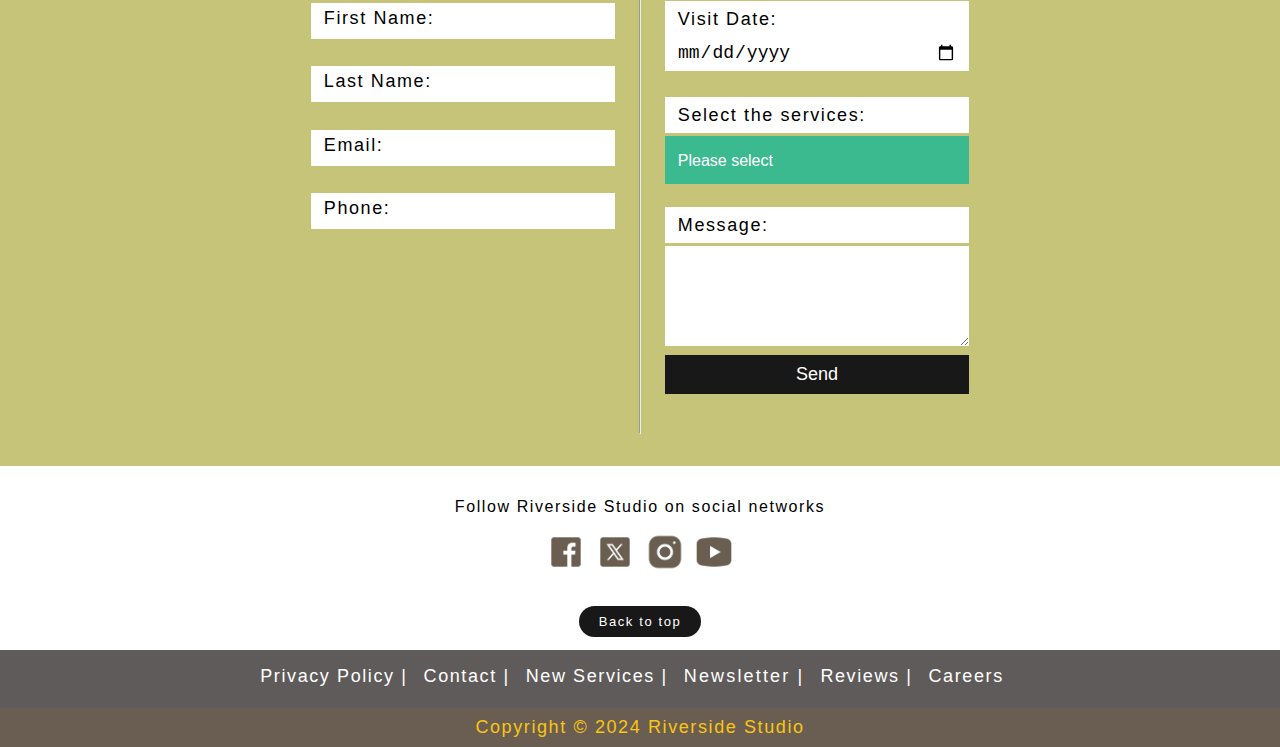
==== commit 187a3ba0: "redesign ver 1.1" ====
--- a/pages/contact.html
+++ b/pages/contact.html
@@ -220,7 +220,7 @@
               <input id="date" type="date" class="email" name="visitDate" />
             </div>
             
-            <div class="page-contact-data">
+            <div class="page-contact">
               <label for="date">Select the services:</label>
 
               <!-- <p>Select the services:</p> -->
@@ -313,7 +313,7 @@
           </div>
         
         <p class="cta-text3">
-          By signing up, you confirm you’ve read our privacy notice and are happy for us to send you marketing emails. You can unsubscribe at any time by using either sending message or clicking the unsubscribe link at the bottom of our Newsletters.
+          By signing up, you confirm you’ve read our privacy notice and are happy for us to send you marketing emails. You can unsubscribe at any time by sending us a message or alternatively clicking the unsubscribe link at the bottom of our newsletters.
         </p>
       </div>
     <!-- CTA popup End********************************************-->
--- a/css/style.css
+++ b/css/style.css
@@ -4,11 +4,11 @@
   box-sizing: border-box;
 }
 
-input[type=text]{ 
+/* input[type=text]{ 
   -webkit-appearance: none;
   -moz-appearance: none;
   appearance: none; 
-}
+} */
 
 html {
   scroll-behavior: smooth;
@@ -791,7 +791,7 @@
   font-size: 1.75rem; /*38px*/
   padding: 5rem 1.25rem 0 1.25rem;
   text-align: center;
-  filter: drop-shadow(2px 2px 5px rgba(228, 228, 228, 0.773));
+  filter: drop-shadow(2px 2px 5px rgba(255, 255, 255, 0.773));
 }
 
 .studio p {
@@ -1021,6 +1021,13 @@
   cursor: text;
 }
 
+/* input[type="date"]::-webkit-inner-spin-button{
+  -webkit-appearance: none;
+}
+input[type="date"]::-webkit-clear-button{
+  -webkit-appearance: none;
+} */
+
 .contact-container 
 
 .page-contact-data {
@@ -1082,6 +1089,9 @@
   min-width: 19rem;
   max-width: 25rem;
   width: 78%;
+  -webkit-appearance: none;
+  -moz-appearance: none;
+  appearance: none;
 }
 
 form select::after {
@@ -1107,6 +1117,7 @@
 
 .page-contact-data {
   margin-bottom: 1rem;
+  padding-top: 1rem;
 }
 
 .contact-box {
@@ -1154,7 +1165,6 @@
 }
 
 /* Page MAINTENANCE */
-
 .logo-typo {
   z-index: 10;
   margin: 2rem auto;  
@@ -1170,7 +1180,6 @@
   max-width: 1500px;
   text-align: center;
   margin: 0 auto;
-  
 }
 
 .maintenance-inner {
@@ -1314,7 +1323,7 @@
   } */
 
   form label.move {
-    transform: translateY(-35px) scale(1);
+    transform: translateY(-32px) scale(1);
     font-size: 1rem; /*16px*/
   }
 
@@ -1393,8 +1402,11 @@
     align-items: center;
   }
 
+  .copywriting_services p {
+    font-size: 1.125rem; /* 18px */
+  }
+
   .studio-box {
-    /* max-width: 2000px; */
     max-width: 1500px;
     margin: 0 auto;
   }
@@ -1508,6 +1520,10 @@
   h4 {
     font-size: 2.375rem;
   }
+
+  h5 {
+    font-size: 1rem;
+  }
   
   /* page HOME */
   .page-header {
@@ -1550,8 +1566,6 @@
   .list-right a:hover,
   .navigation-menu a:hover {
     color: #fcc50f;
-    /* text-decoration: underline;
-    text-decoration-color: #fcc50f; */
   }
 
   .navigation-menu {
@@ -1576,7 +1590,6 @@
 
   .hero-copywriting {
     font-size: 1.375rem;
-    /* max-width: 65rem; */
   }
 
   .copywriting_right p {
@@ -1640,8 +1653,12 @@
     font-size: 1.375rem;
   }
 
+  /* page STUDIO */
+  .copywriting_services p {
+    font-size: 1.25rem;
+  }
+
   /* page PHOTOGRAPHERS */
-
   .requirement p a {
     font-size: 1.375rem;
   }
@@ -1669,7 +1686,6 @@
   }
 
   /* page CONTACT */
-  
   .contact-all {
     margin-top: 0;
   }
@@ -1681,6 +1697,8 @@
   .contact-logo img {
     margin-bottom: 3rem;
   }
+
+  
 
   /* OVERLAY on the images */
   .overlay {
@@ -1709,38 +1727,4 @@
     width: 50%;
   }
   
-  /* .login-right-btn img {
-    width: 2.5rem;
-    padding: 0.6rem;
-    background-color: #3cba8f;
-    border-radius: 30% 0% 30% 30%;
-    cursor: pointer;
-    transition-duration: 0.5s;
-  }
-
-  .login-right-btn img:hover {
-    background-color: #181818;
-  }
-
-  .login-right-form {
-    background-color: #ffffffe2;
-    position: fixed;
-    z-index: 50;
-    top: 5.3rem;
-    right: 0;
-    padding: 2rem 0 3rem 0;
-    margin: 0.8rem auto;
-    text-align: center;
-    transition: 0.5s;
-    transform: translate(100%);
-  }
-
-  filter: drop-shadow(1px 3px 5px #5f5b5bc5);
-
-  .show-log-dsk-form {
-    width: 50%;
-    transform: translate(0);
-  } */
-
-  
-}
+}
